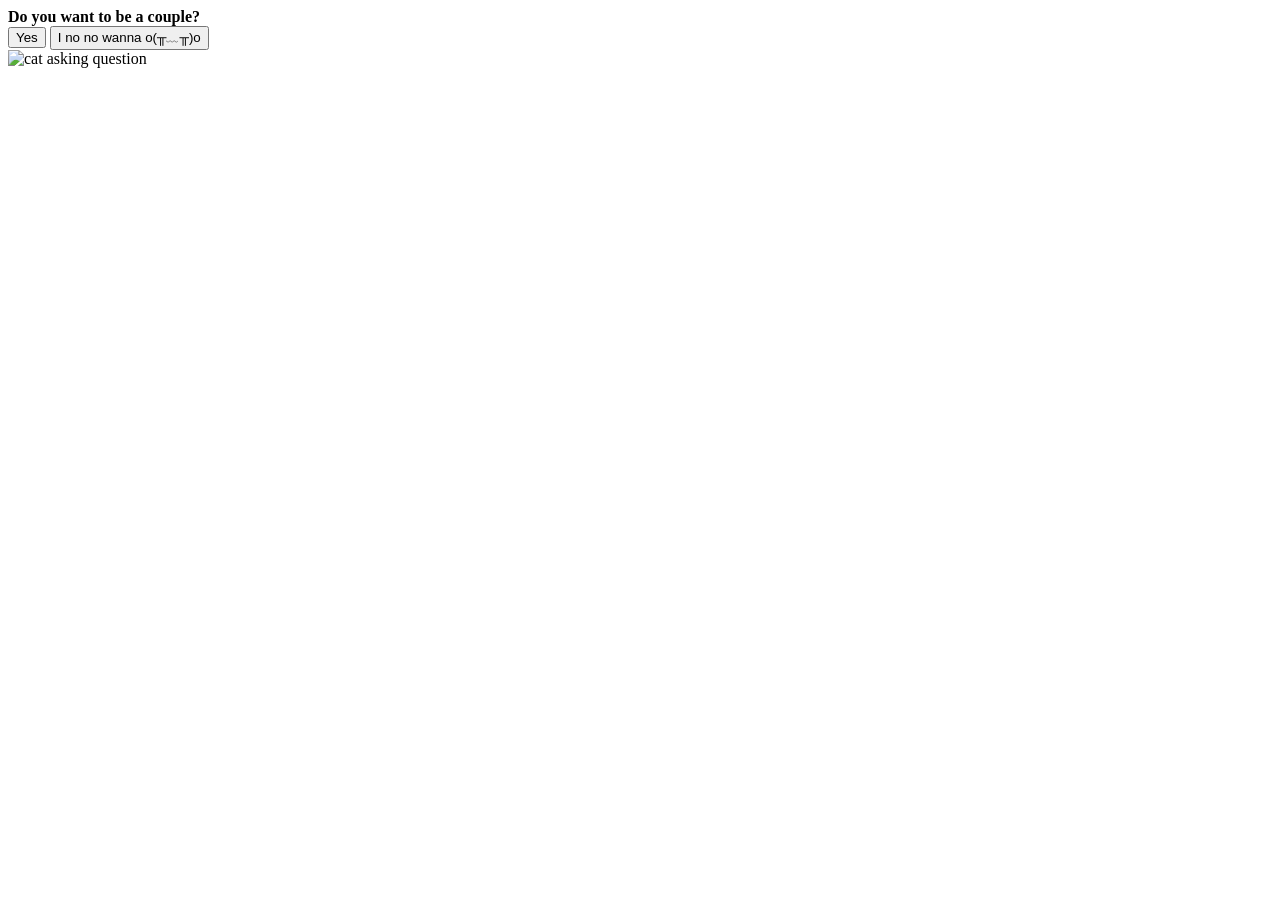
==== index.html @ 3bddbbe8 "Update valentine question text in index.html" ====
<!DOCTYPE html>
<html lang="en">
  <head>
    <meta charset="UTF-8" />
    <meta name="viewport" content="width=device-width, initial-scale=1.0" />
    <title>Be My Valentine</title>
    <link rel="stylesheet" href="css/valentine.css" />
  </head>
  <body>
    <div id="valentineQuestion"><b>Do you want to be a couple?</b></div>
    <button class="answerButton" onclick="location.href='thankyou.html'">
      Yes
    </button>
    <button class="answerButton" id="noButton">I no no wanna o(╥﹏╥)o</button>
    <br />
    <img src="cat.gif" alt="cat asking question" class="responsive" />

    <script>
      document
        .getElementById("noButton")
        .addEventListener("click", function () {
          var yesButton = document.querySelector(
            'button[onclick*="thankyou.html"]'
          );
          var currentFontSize = parseInt(
            window.getComputedStyle(yesButton).fontSize
          );
          yesButton.style.fontSize = currentFontSize + 10 + "px"; // Increase font size by 5px
        });
    </script>
  </body>
</html>
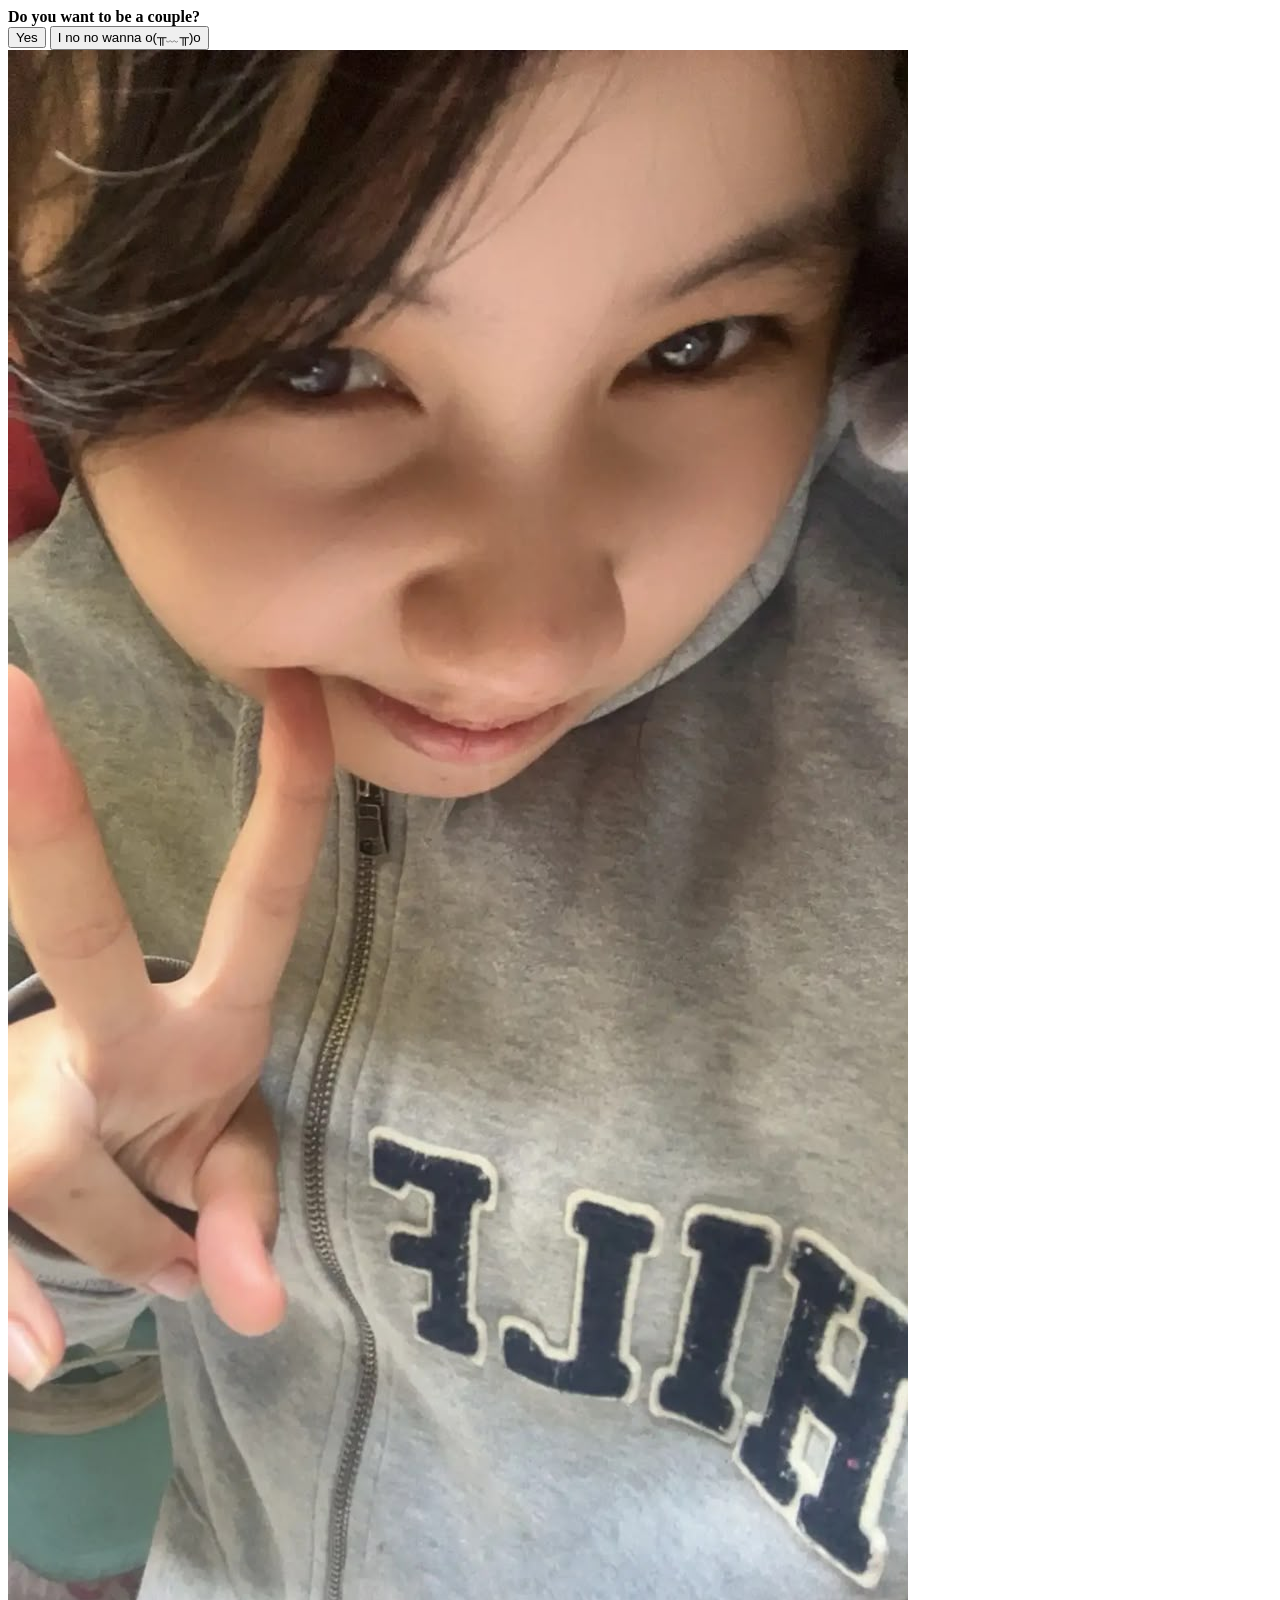
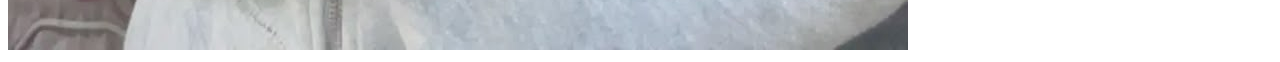
==== commit 90cd7f1a: "Replace cat image with Alisa image Replaced cat image with Alisa image and updated comment in script" ====
--- a/index.html
+++ b/index.html
@@ -3,7 +3,7 @@
   <head>
     <meta charset="UTF-8" />
     <meta name="viewport" content="width=device-width, initial-scale=1.0" />
-    <title>Be My Valentine</title>
+    <title>N</title>
     <link rel="stylesheet" href="css/valentine.css" />
   </head>
   <body>
@@ -13,7 +13,8 @@
     </button>
     <button class="answerButton" id="noButton">I no no wanna o(╥﹏╥)o</button>
     <br />
-    <img src="cat.gif" alt="cat asking question" class="responsive" />
+    
+    <img src="alisa.jpeg" alt="Alisa" class="responsive" />
 
     <script>
       document
@@ -25,7 +26,7 @@
           var currentFontSize = parseInt(
             window.getComputedStyle(yesButton).fontSize
           );
-          yesButton.style.fontSize = currentFontSize + 10 + "px"; // Increase font size by 5px
+          yesButton.style.fontSize = currentFontSize + 10 + "px"; // ขยายขนาดตัวหนังสือบนปุ่ม Yes ทีละ 10px
         });
     </script>
   </body>
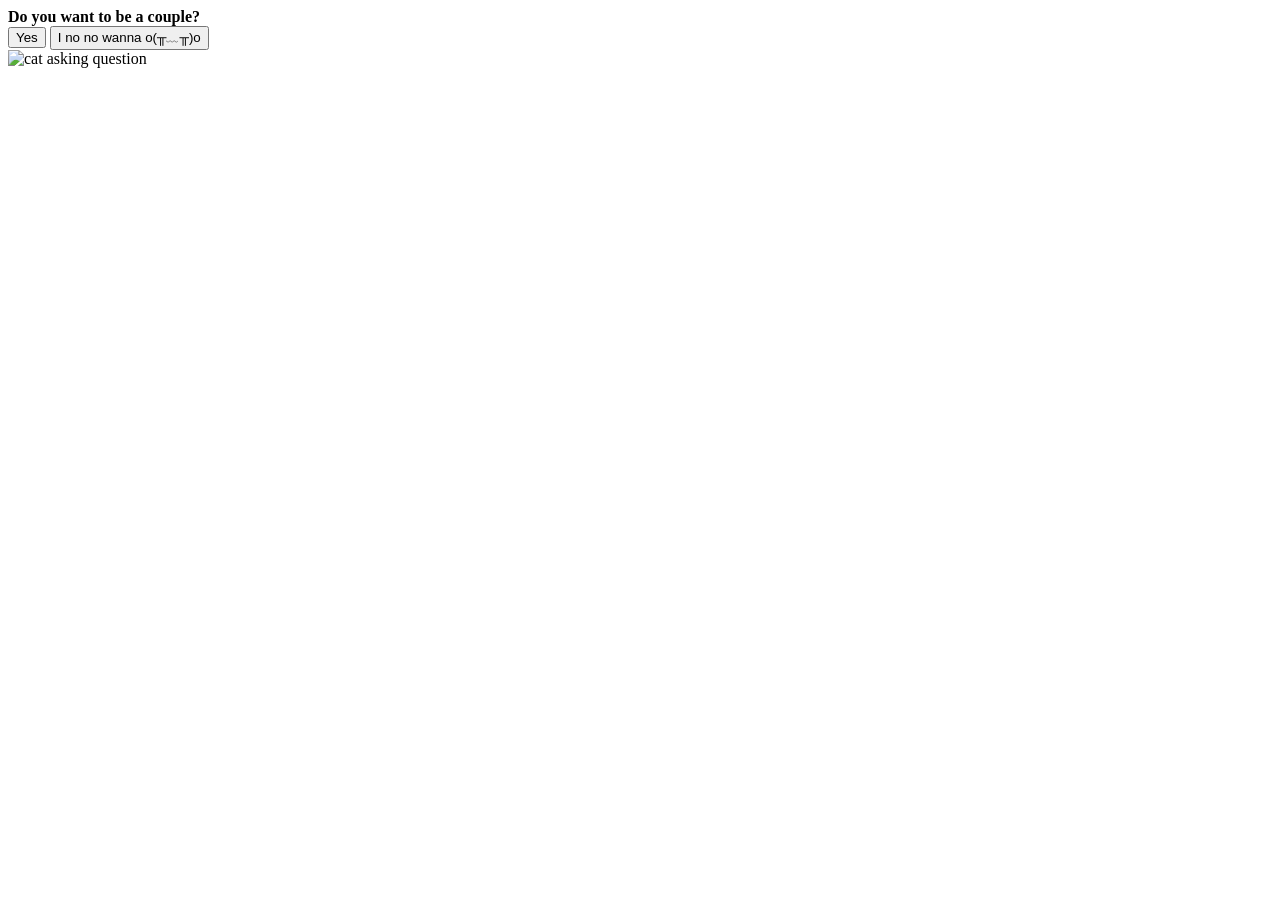
==== commit 855079b8: "Replace image and update button font size comment" ====
--- a/index.html
+++ b/index.html
@@ -1,33 +1,63 @@
 <!DOCTYPE html>
+
 <html lang="en">
+
   <head>
+
     <meta charset="UTF-8" />
+
     <meta name="viewport" content="width=device-width, initial-scale=1.0" />
+
     <title>N</title>
+
     <link rel="stylesheet" href="css/valentine.css" />
+
   </head>
+
   <body>
+
     <div id="valentineQuestion"><b>Do you want to be a couple?</b></div>
+
     <button class="answerButton" onclick="location.href='thankyou.html'">
+
       Yes
+
     </button>
+
     <button class="answerButton" id="noButton">I no no wanna o(╥﹏╥)o</button>
+
     <br />
-    
-    <img src="alisa.jpeg" alt="Alisa" class="responsive" />
+
+    <img src="cat.gif" alt="cat asking question" class="responsive" />
+
+
 
     <script>
+
       document
+
         .getElementById("noButton")
+
         .addEventListener("click", function () {
+
           var yesButton = document.querySelector(
+
             'button[onclick*="thankyou.html"]'
+
           );
+
           var currentFontSize = parseInt(
+
             window.getComputedStyle(yesButton).fontSize
+
           );
-          yesButton.style.fontSize = currentFontSize + 10 + "px"; // ขยายขนาดตัวหนังสือบนปุ่ม Yes ทีละ 10px
+
+          yesButton.style.fontSize = currentFontSize + 10 + "px"; // Increase font size by 5px
+
         });
+
     </script>
+
   </body>
+
 </html>
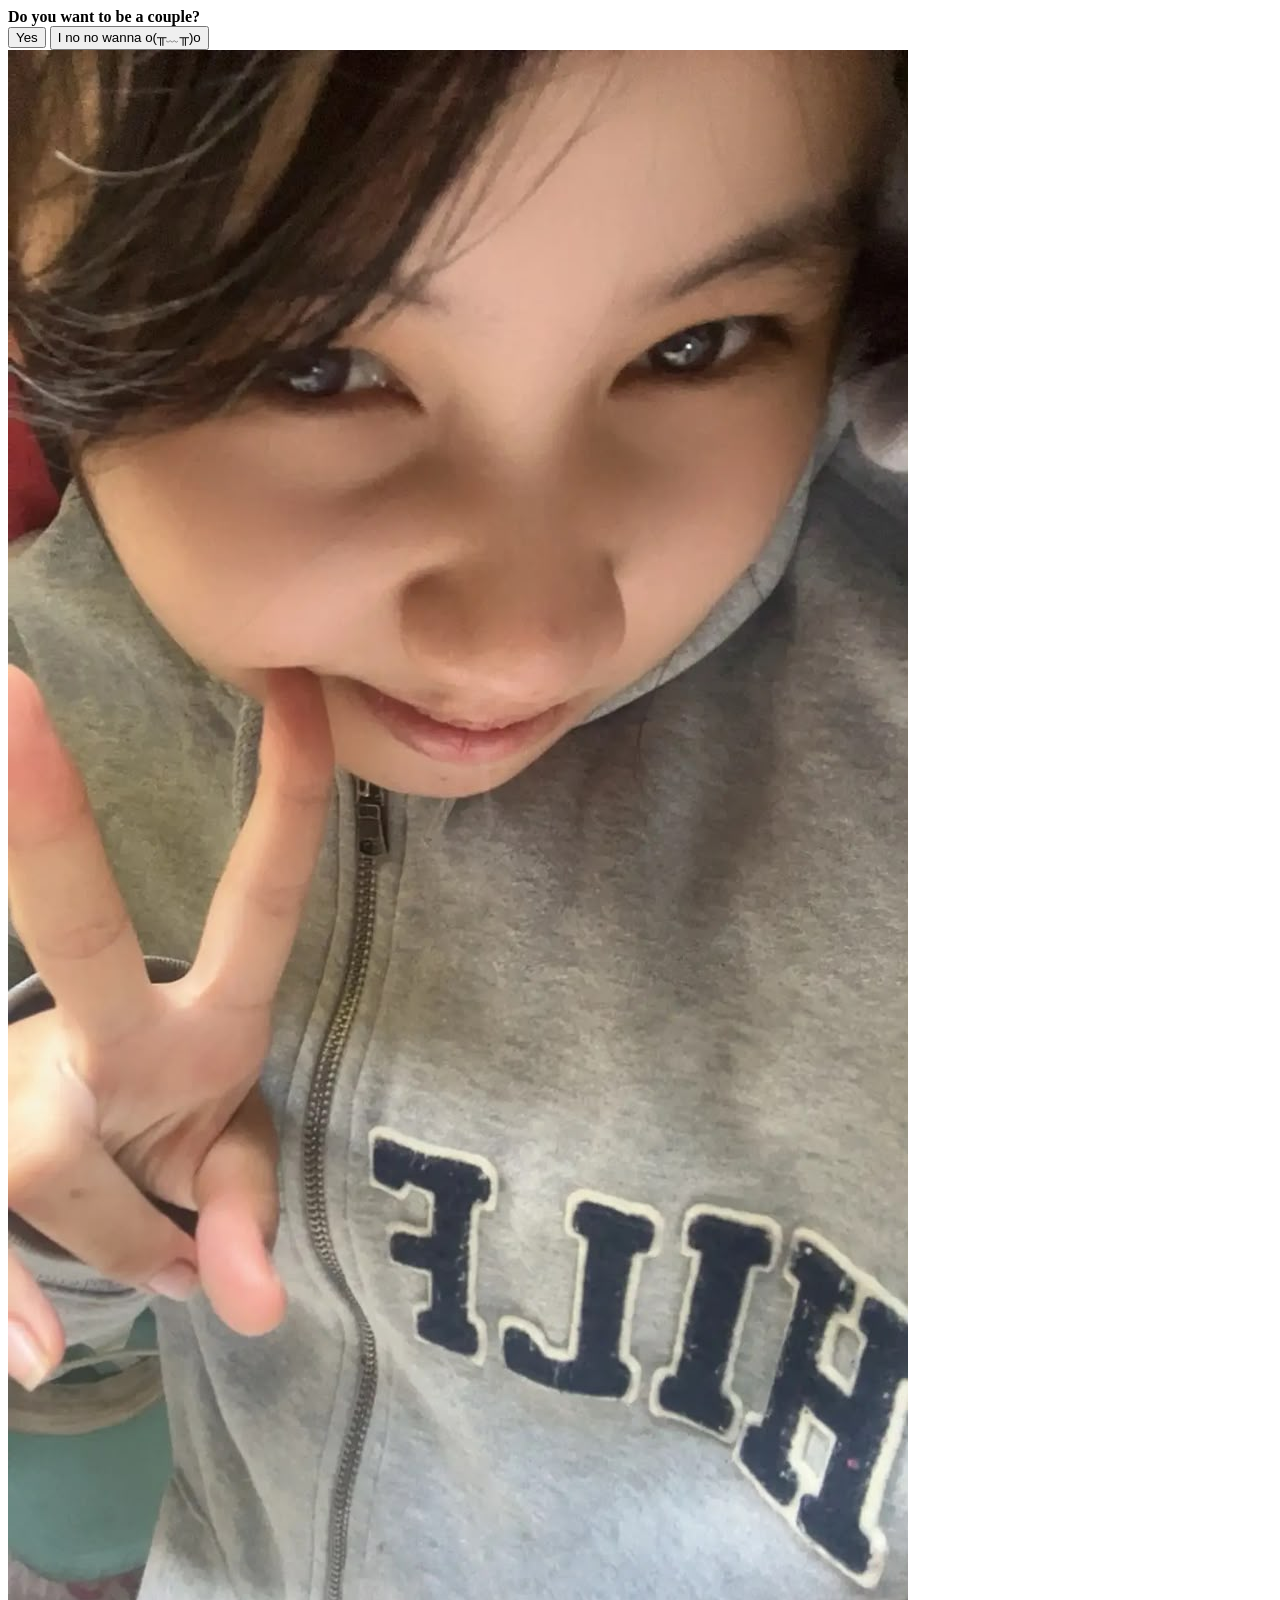
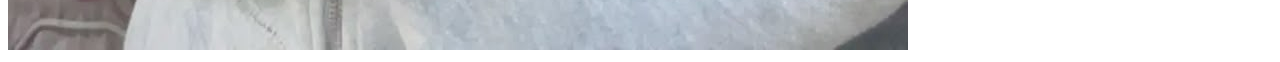
==== commit 510319b8: "Add image and fix font size increment in HTML" ====
--- a/index.html
+++ b/index.html
@@ -1,63 +1,32 @@
 <!DOCTYPE html>
-
 <html lang="en">
-
   <head>
-
     <meta charset="UTF-8" />
-
     <meta name="viewport" content="width=device-width, initial-scale=1.0" />
-
     <title>N</title>
-
     <link rel="stylesheet" href="css/valentine.css" />
-
   </head>
-
   <body>
-
     <div id="valentineQuestion"><b>Do you want to be a couple?</b></div>
-
     <button class="answerButton" onclick="location.href='thankyou.html'">
-
       Yes
-
     </button>
-
     <button class="answerButton" id="noButton">I no no wanna o(╥﹏╥)o</button>
-
     <br />
-
-    <img src="cat.gif" alt="cat asking question" class="responsive" />
-
-
+    <img src="alisa.jpeg" alt="Alisa" class="responsive" />
 
     <script>
-
       document
-
         .getElementById("noButton")
-
         .addEventListener("click", function () {
-
           var yesButton = document.querySelector(
-
             'button[onclick*="thankyou.html"]'
-
           );
-
           var currentFontSize = parseInt(
-
             window.getComputedStyle(yesButton).fontSize
-
           );
-
-          yesButton.style.fontSize = currentFontSize + 10 + "px"; // Increase font size by 5px
-
+          yesButton.style.fontSize = currentFontSize + 10 + "px"; // Increase font size by 10px
         });
-
     </script>
-
   </body>
-
 </html>
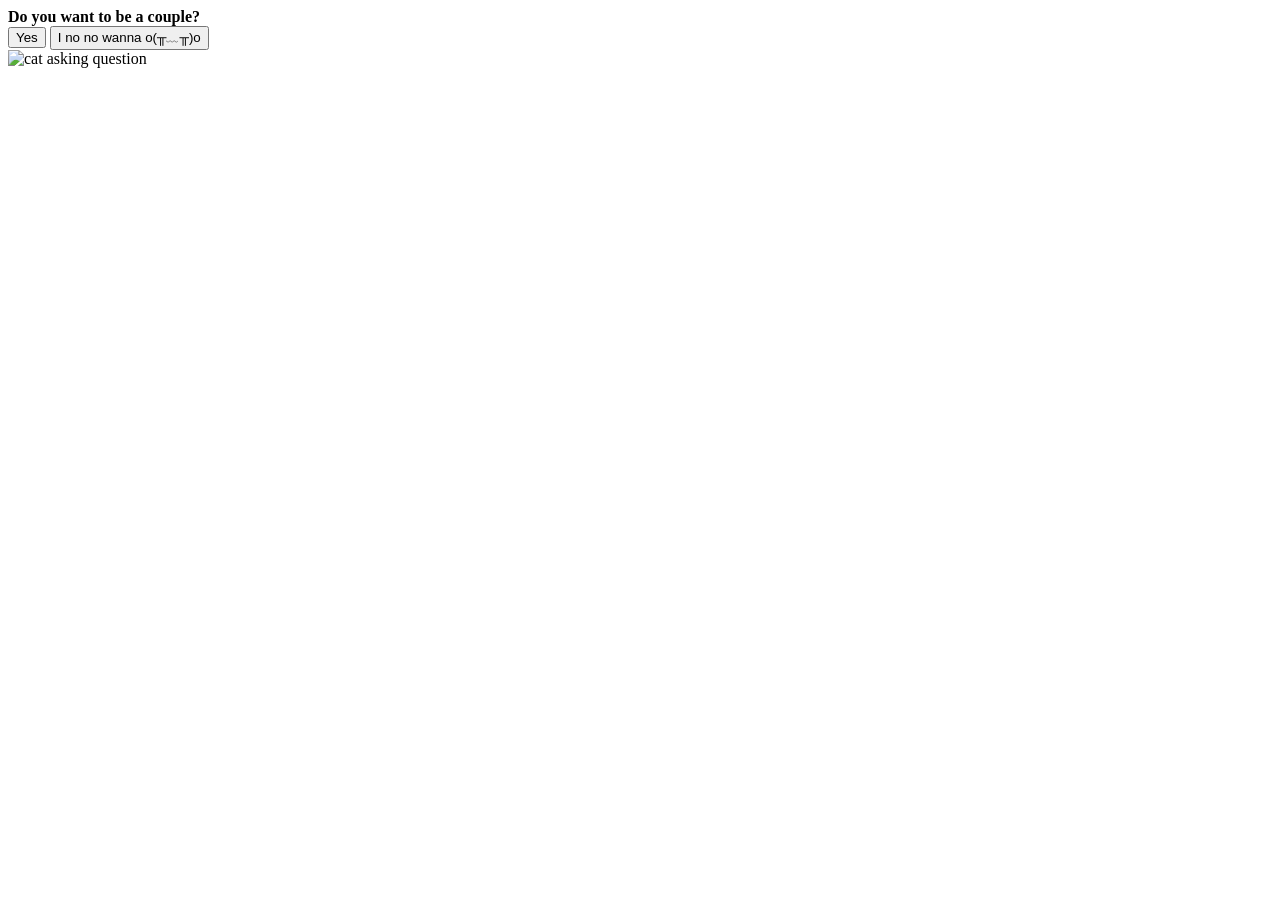
==== commit 1a92466a: "Update images and modify font size increment Replaced image of Alisa with a cat gif and adjusted fon" ====
--- a/index.html
+++ b/index.html
@@ -9,12 +9,13 @@
   <body>
     <div id="valentineQuestion"><b>Do you want to be a couple?</b></div>
     <button class="answerButton" onclick="location.href='thankyou.html'">
+
       Yes
+
     </button>
     <button class="answerButton" id="noButton">I no no wanna o(╥﹏╥)o</button>
     <br />
-    <img src="alisa.jpeg" alt="Alisa" class="responsive" />
-
+    <img src="cat.gif" alt="cat asking question" class="responsive" />
     <script>
       document
         .getElementById("noButton")
@@ -25,7 +26,7 @@
           var currentFontSize = parseInt(
             window.getComputedStyle(yesButton).fontSize
           );
-          yesButton.style.fontSize = currentFontSize + 10 + "px"; // Increase font size by 10px
+          yesButton.style.fontSize = currentFontSize + 10 + "px"; // Increase font size by 5px
         });
     </script>
   </body>
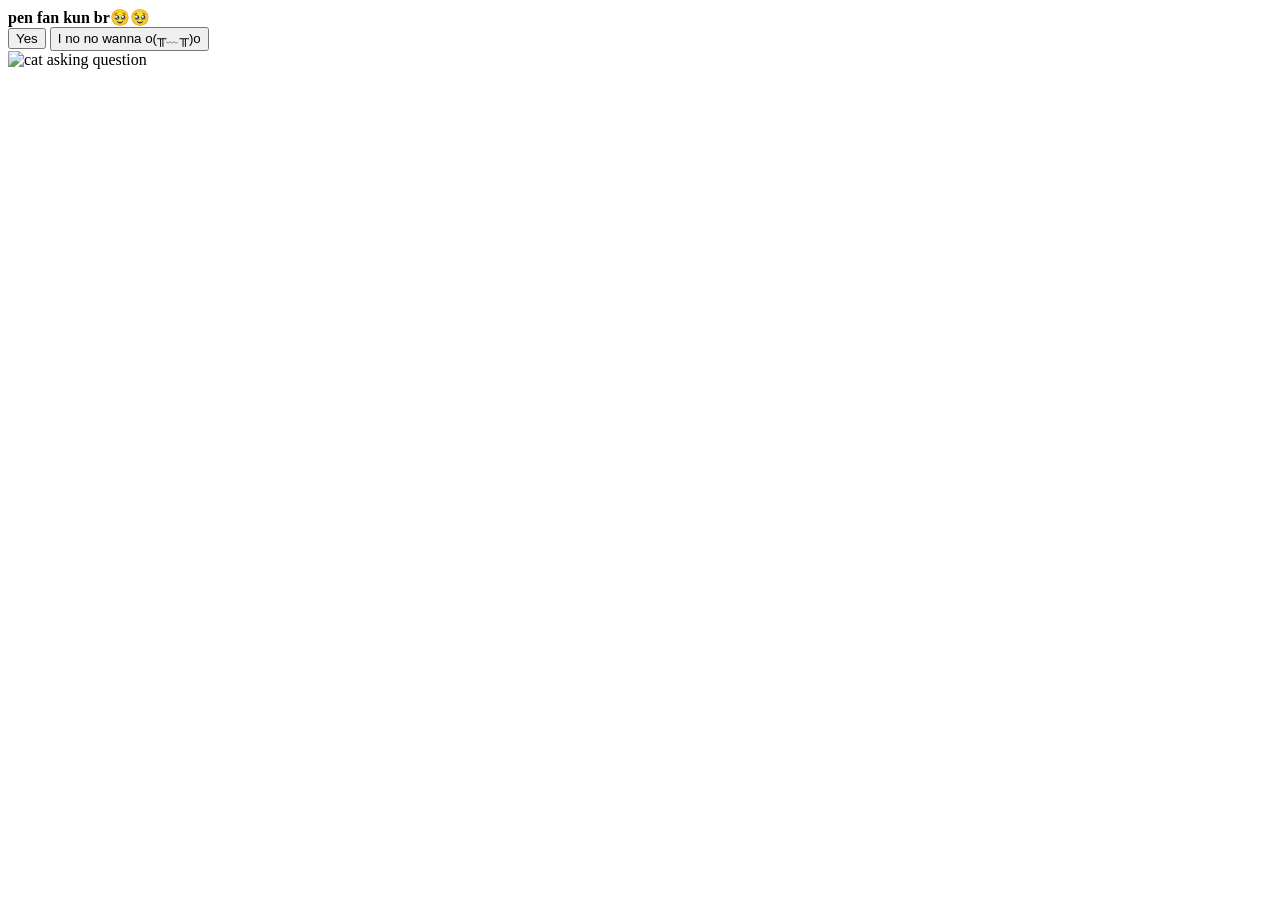
==== commit 9b6cb978: "Update valentine question text in index.html" ====
--- a/index.html
+++ b/index.html
@@ -7,7 +7,7 @@
     <link rel="stylesheet" href="css/valentine.css" />
   </head>
   <body>
-    <div id="valentineQuestion"><b>Do you want to be a couple?</b></div>
+    <div id="valentineQuestion"><b>pen fan kun br🥹🥹</b></div>
     <button class="answerButton" onclick="location.href='thankyou.html'">
 
       Yes
